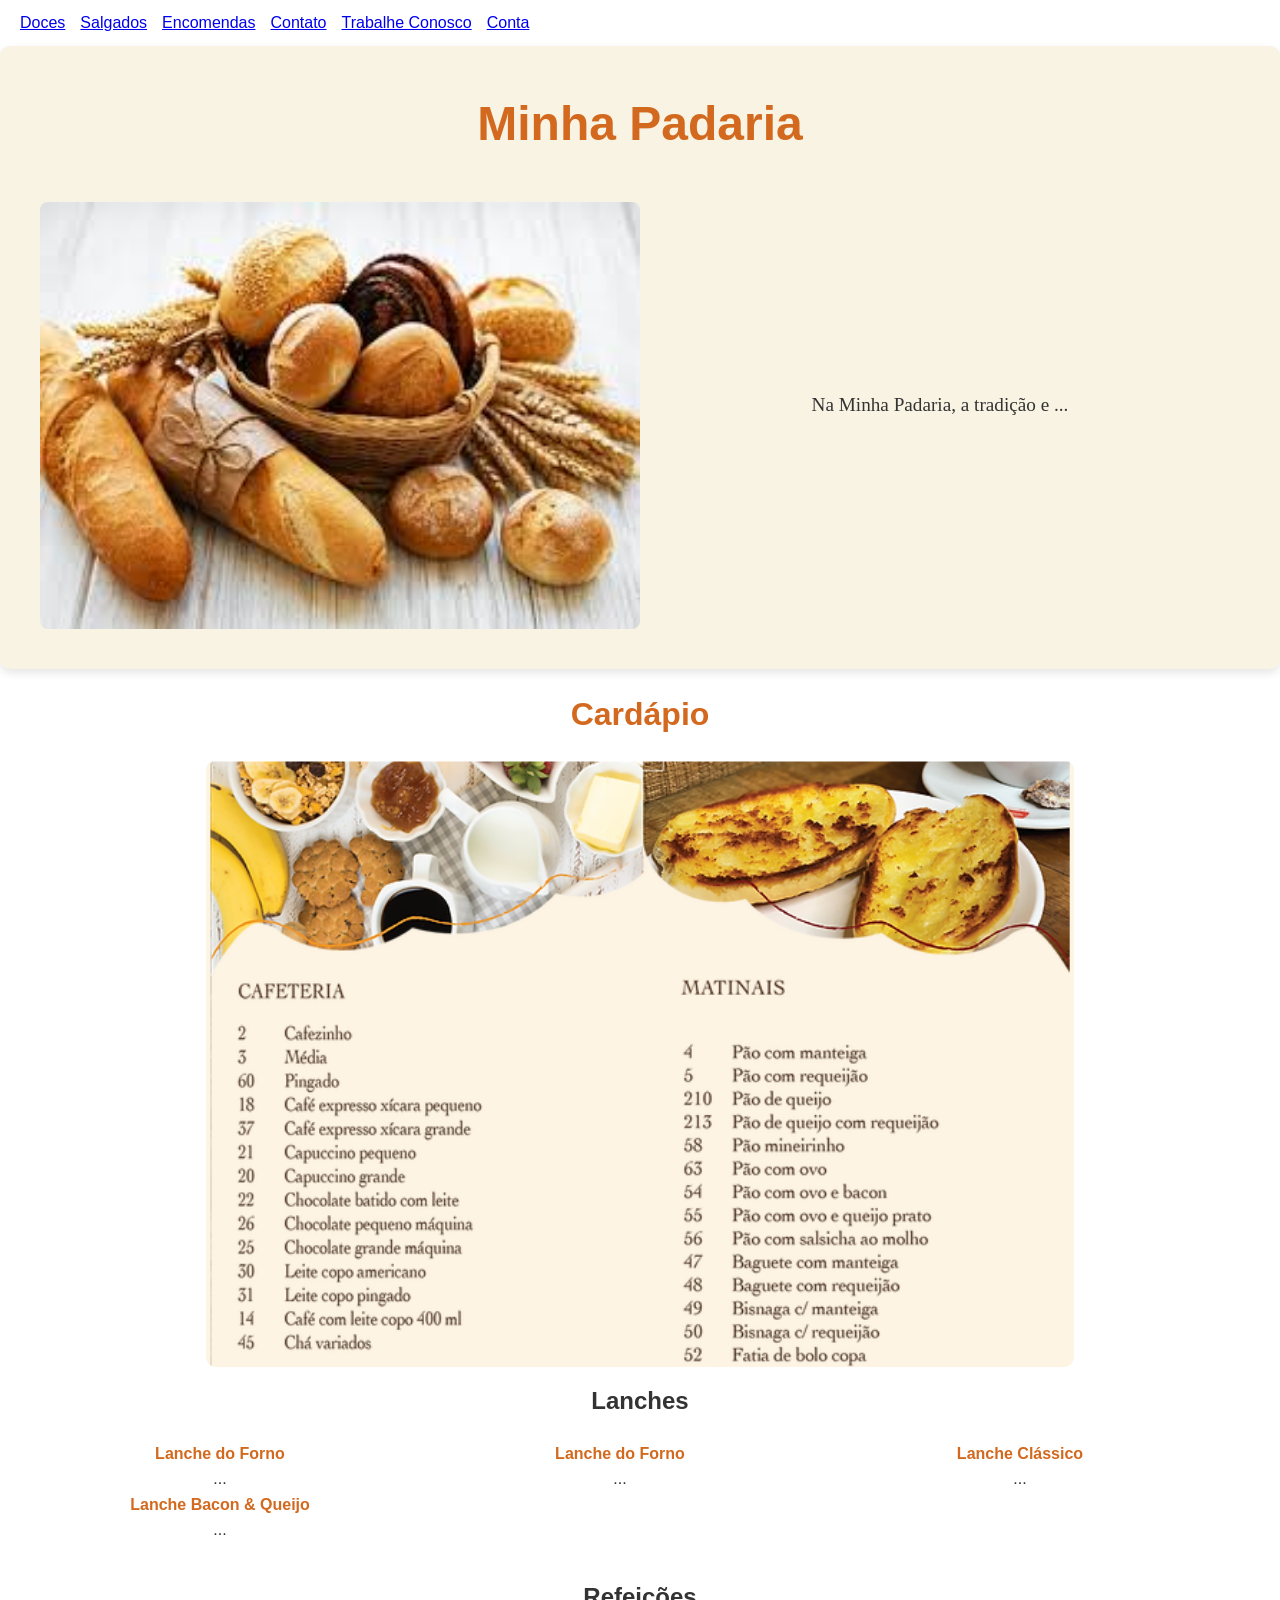
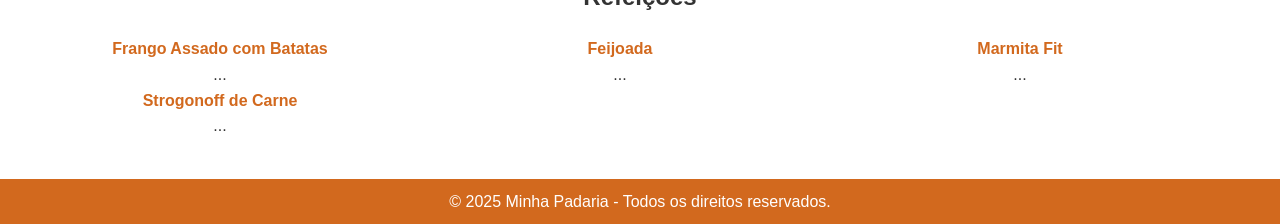
==== Minha Padaria.html @ 49b329f2 "Adicionando arquivos da versão 1.0 do site da padaria." ====
<!DOCTYPE html>
<html lang="pt-br">

<head>
    <meta charset="UTF-8">
    <meta name="viewport" content="width=device-width, initial-scale=1.0">
    <title>Minha Padaria</title>
    <link rel="stylesheet" href="./styles.css">

</head>

<body>
    <header>
        
        <nav>
            <ul class="menu">
                <li><a href="#">Doces</a></li>
                <li><a href="#">Salgados</a></li>
                <li><a href="#">Encomendas</a></li>
                <li><a href="#">Contato</a></li>
                <li><a href="#">Trabalhe Conosco</a></li>
                <li><a href="#">Conta</a></li>
            </ul>
        </nav>
    </header>


    <section class="destaque">
        <h1>Minha Padaria</h1>
        <div class="destaque-resumo">
            <img src="img1.jpg" alt="Imagem da padaria">
            <p>Na Minha Padaria, a tradição e ...
            </p>
        </div>

    </section>

    <section class="cardapio">
        <h2>Cardápio</h2>
        <img src="padaria02.png" alt="Lanche 1">
        <h3>Lanches</h3>
        <div class="card">
            <div class="card-food">
                <h4>Lanche do Forno</h4>
                <p>...</p>
            </div>

            <div class="card-food">

                <div class="card-food">
                    <h4>Lanche do Forno</h4>
                    <p>...</p>
                </div>
            </div>

            <div class="card-food">
                <h4>Lanche Clássico</h4>
                <p>...</p>
            </div>

            <div class="card-food">
                <h4>Lanche Bacon & Queijo</h4>
                <p>...</p>
            </div>

        </div>

        <h3>Refeições</h3>
        <div class="card">
            <div class="card-food">
                <h4>Frango Assado com Batatas</h4>
                <p>...</p>
            </div>

            <div class="card-food">
                <h4>Feijoada</h4>
                <p>...</p>
            </div>

            <div class="card-food">
                <h4>Marmita Fit</h4>
                <p>...</p>
            </div>

            <div class="card-food">
                <h4>Strogonoff de Carne</h4>
                <p>...</p>
            </div>
        </div>
    </section>

    <footer>
        <p>&copy; 2025 Minha Padaria - Todos os direitos reservados.</p>
    </footer>
</body>

</html>
---- styles.css ----
* {
    margin: 0;
    padding: 0;
    box-sizing: border-box;
}

body {
    font-family: Arial, sans-serif;
    background-color: #0;
    color: #333;
    line-height: 1.6;
}

header {
    background-color: #99999;
    padding: 10px 20px;
    display: flex;
    justify-content: space-between;
    align-items: center;
}

.header-logo img{
    height: 50px;
    width: 70px;
}

nav ul {
    display: flex;
    justify-content: space-around;
    list-style: none;
    gap: 15px;
}

.destaque {
    text-align: center;
    padding: 40px;
    background-color: #f8f3e2;
    border-radius: 10px;
    box-shadow: 0 4px 10px rgba(0, 0, 0, 0.1);
}

.destaque h1 {
    font-family: 'Arial', sans-serif; 
    font-size: 3em;
    color: #d2691e; 
    margin-bottom: 20px;
    font-weight: bold;
}

.destaque p {
    font-family: 'Georgia', serif; 
    font-size: 1.2em;
    color: #333; 
    line-height: 1.6;
    margin: 20px 0;
    max-width: 700px;
    margin-left: auto;
    margin-right: auto;
}

.destaque img {
    width: 70%;
    max-width: 600px;
    border-radius: 8px;
    margin-top: 20px;
}

.destaque-resumo{
    display: flex;
    align-items: center;
}

.cardapio {
    padding: 20px;
    display: flex;
    flex-direction: column;
    align-items: center;
}

.cardapio h2 {
    font-family: 'Arial', sans-serif;
    font-size: 2em;
    color: #d2691e;
    margin-bottom: 20px;
    font-weight: bold;
    text-align: center;
}

.cardapio h3 {
    font-family: 'Arial', sans-serif;
    font-size: 1.5rem;
    margin-bottom: 20px;
    font-weight: bold;
    margin-top: 15px;
}

.card {
    display: flex;
    flex-direction: row;
    margin-bottom: 20px;
    flex-wrap: wrap;
    align-items: center;
}

.cardapio img {
    width: 70%;
    max-width: 900px;
    border-radius: 10px;
}

.card h4 {
    font-family: 'Arial', sans-serif;
    color: #d2691e;
}

.card-food{
    width: 400px;
    height: auto;
    display: flex;
    flex-direction: column;
    text-align: center;
}


footer {
    background-color: #d2691e;
    color: white;
    text-align: center;
    padding: 10px;
}
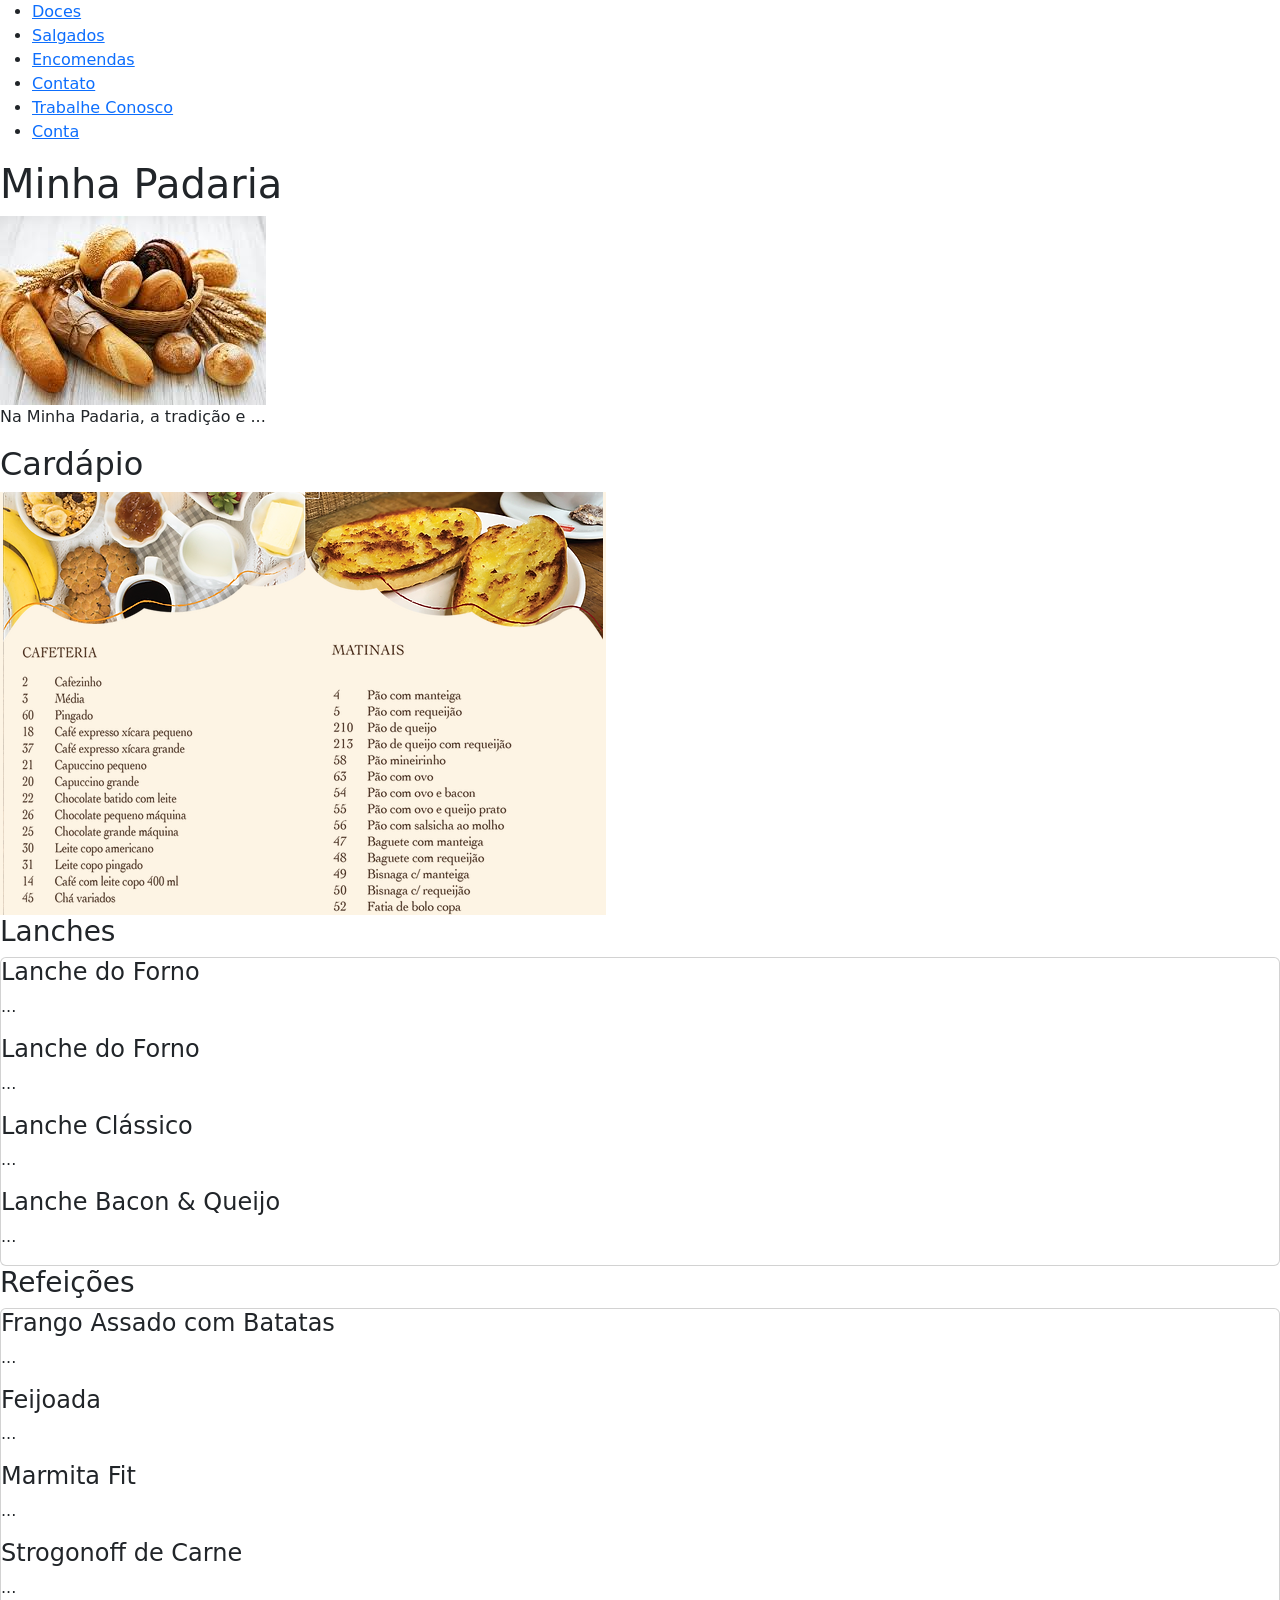
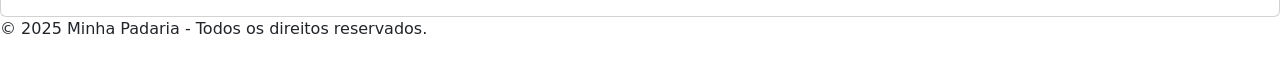
==== commit f599a73a: "Adicionando framework bootstrap para rápida estilização" ====
--- a/Minha Padaria.html
+++ b/Minha Padaria.html
@@ -1,97 +1,99 @@
 <!DOCTYPE html>
 <html lang="pt-br">
+  <head>
+    <meta charset="UTF-8" />
+    <meta name="viewport" content="width=device-width, initial-scale=1.0" />
+    <title>Minha Padaria</title>
+    <link
+      href="https://cdn.jsdelivr.net/npm/bootstrap@5.3.6/dist/css/bootstrap.min.css"
+      rel="stylesheet"
+      integrity="sha384-4Q6Gf2aSP4eDXB8Miphtr37CMZZQ5oXLH2yaXMJ2w8e2ZtHTl7GptT4jmndRuHDT"
+      crossorigin="anonymous"
+    />
+    <link rel="stylesheet" href="./styles.css" />
+  </head>
 
-<head>
-    <meta charset="UTF-8">
-    <meta name="viewport" content="width=device-width, initial-scale=1.0">
-    <title>Minha Padaria</title>
-    <link rel="stylesheet" href="./styles.css">
-
-</head>
-
-<body>
+  <body>
     <header>
-        
-        <nav>
-            <ul class="menu">
-                <li><a href="#">Doces</a></li>
-                <li><a href="#">Salgados</a></li>
-                <li><a href="#">Encomendas</a></li>
-                <li><a href="#">Contato</a></li>
-                <li><a href="#">Trabalhe Conosco</a></li>
-                <li><a href="#">Conta</a></li>
-            </ul>
-        </nav>
+      <nav>
+        <ul class="menu">
+          <li><a href="#">Doces</a></li>
+          <li><a href="#">Salgados</a></li>
+          <li><a href="#">Encomendas</a></li>
+          <li><a href="#">Contato</a></li>
+          <li><a href="#">Trabalhe Conosco</a></li>
+          <li><a href="#">Conta</a></li>
+        </ul>
+      </nav>
     </header>
 
-
     <section class="destaque">
-        <h1>Minha Padaria</h1>
-        <div class="destaque-resumo">
-            <img src="img1.jpg" alt="Imagem da padaria">
-            <p>Na Minha Padaria, a tradição e ...
-            </p>
-        </div>
-
+      <h1>Minha Padaria</h1>
+      <div class="destaque-resumo">
+        <img src="img1.jpg" alt="Imagem da padaria" />
+        <p>Na Minha Padaria, a tradição e ...</p>
+      </div>
     </section>
 
     <section class="cardapio">
-        <h2>Cardápio</h2>
-        <img src="padaria02.png" alt="Lanche 1">
-        <h3>Lanches</h3>
-        <div class="card">
-            <div class="card-food">
-                <h4>Lanche do Forno</h4>
-                <p>...</p>
-            </div>
-
-            <div class="card-food">
-
-                <div class="card-food">
-                    <h4>Lanche do Forno</h4>
-                    <p>...</p>
-                </div>
-            </div>
-
-            <div class="card-food">
-                <h4>Lanche Clássico</h4>
-                <p>...</p>
-            </div>
-
-            <div class="card-food">
-                <h4>Lanche Bacon & Queijo</h4>
-                <p>...</p>
-            </div>
-
+      <h2>Cardápio</h2>
+      <img src="padaria02.png" alt="Lanche 1" />
+      <h3>Lanches</h3>
+      <div class="card">
+        <div class="card-food">
+          <h4>Lanche do Forno</h4>
+          <p>...</p>
         </div>
 
-        <h3>Refeições</h3>
-        <div class="card">
-            <div class="card-food">
-                <h4>Frango Assado com Batatas</h4>
-                <p>...</p>
-            </div>
+        <div class="card-food">
+          <div class="card-food">
+            <h4>Lanche do Forno</h4>
+            <p>...</p>
+          </div>
+        </div>
 
-            <div class="card-food">
-                <h4>Feijoada</h4>
-                <p>...</p>
-            </div>
+        <div class="card-food">
+          <h4>Lanche Clássico</h4>
+          <p>...</p>
+        </div>
 
-            <div class="card-food">
-                <h4>Marmita Fit</h4>
-                <p>...</p>
-            </div>
+        <div class="card-food">
+          <h4>Lanche Bacon & Queijo</h4>
+          <p>...</p>
+        </div>
+      </div>
 
-            <div class="card-food">
-                <h4>Strogonoff de Carne</h4>
-                <p>...</p>
-            </div>
+      <h3>Refeições</h3>
+      <div class="card">
+        <div class="card-food">
+          <h4>Frango Assado com Batatas</h4>
+          <p>...</p>
         </div>
+
+        <div class="card-food">
+          <h4>Feijoada</h4>
+          <p>...</p>
+        </div>
+
+        <div class="card-food">
+          <h4>Marmita Fit</h4>
+          <p>...</p>
+        </div>
+
+        <div class="card-food">
+          <h4>Strogonoff de Carne</h4>
+          <p>...</p>
+        </div>
+      </div>
     </section>
 
     <footer>
-        <p>&copy; 2025 Minha Padaria - Todos os direitos reservados.</p>
+      <p>&copy; 2025 Minha Padaria - Todos os direitos reservados.</p>
     </footer>
-</body>
-
-</html>+    <script
+      src="https://cdn.jsdelivr.net/npm/bootstrap@5.3.6/dist/js/bootstrap.bundle.min.js"
+      integrity="sha384-j1CDi7MgGQ12Z7Qab0qlWQ/Qqz24Gc6BM0thvEMVjHnfYGF0rmFCozFSxQBxwHKO"
+      crossorigin="anonymous"
+    ></script>
+  </body>
+</html>
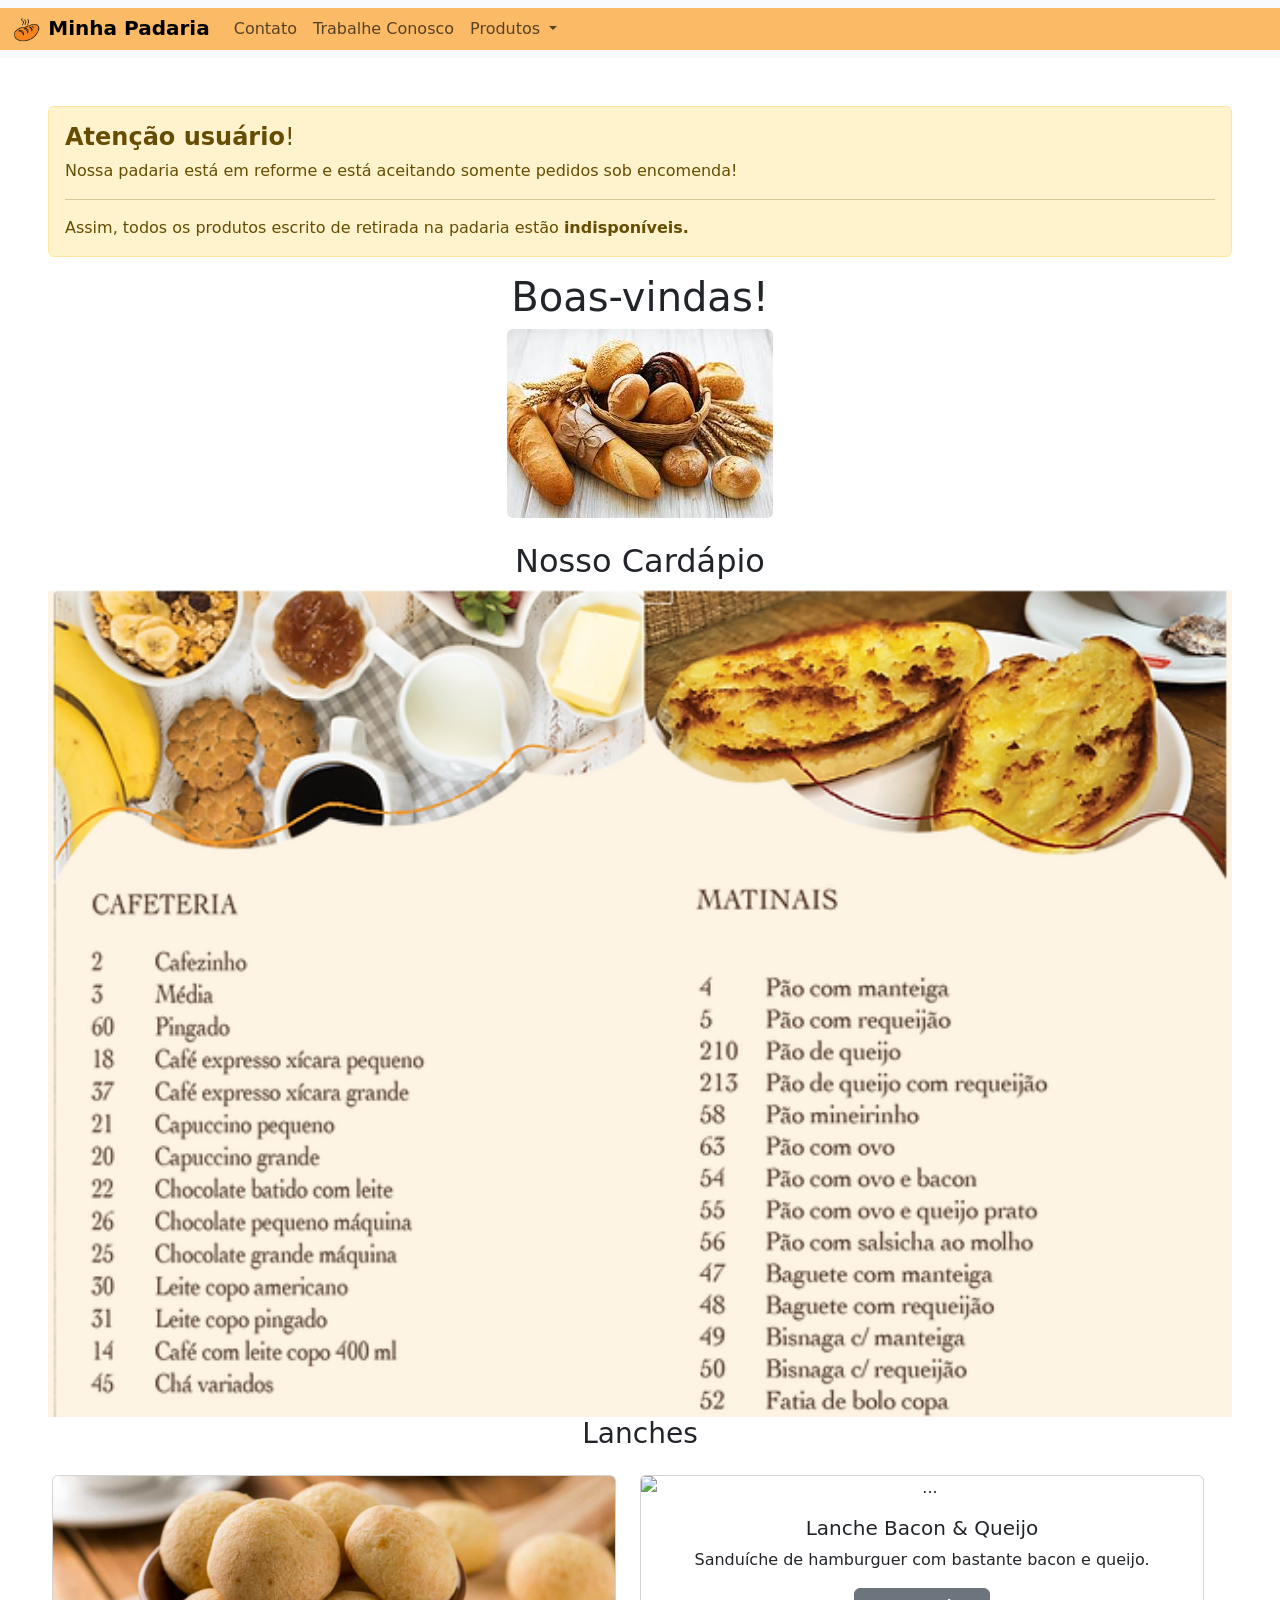
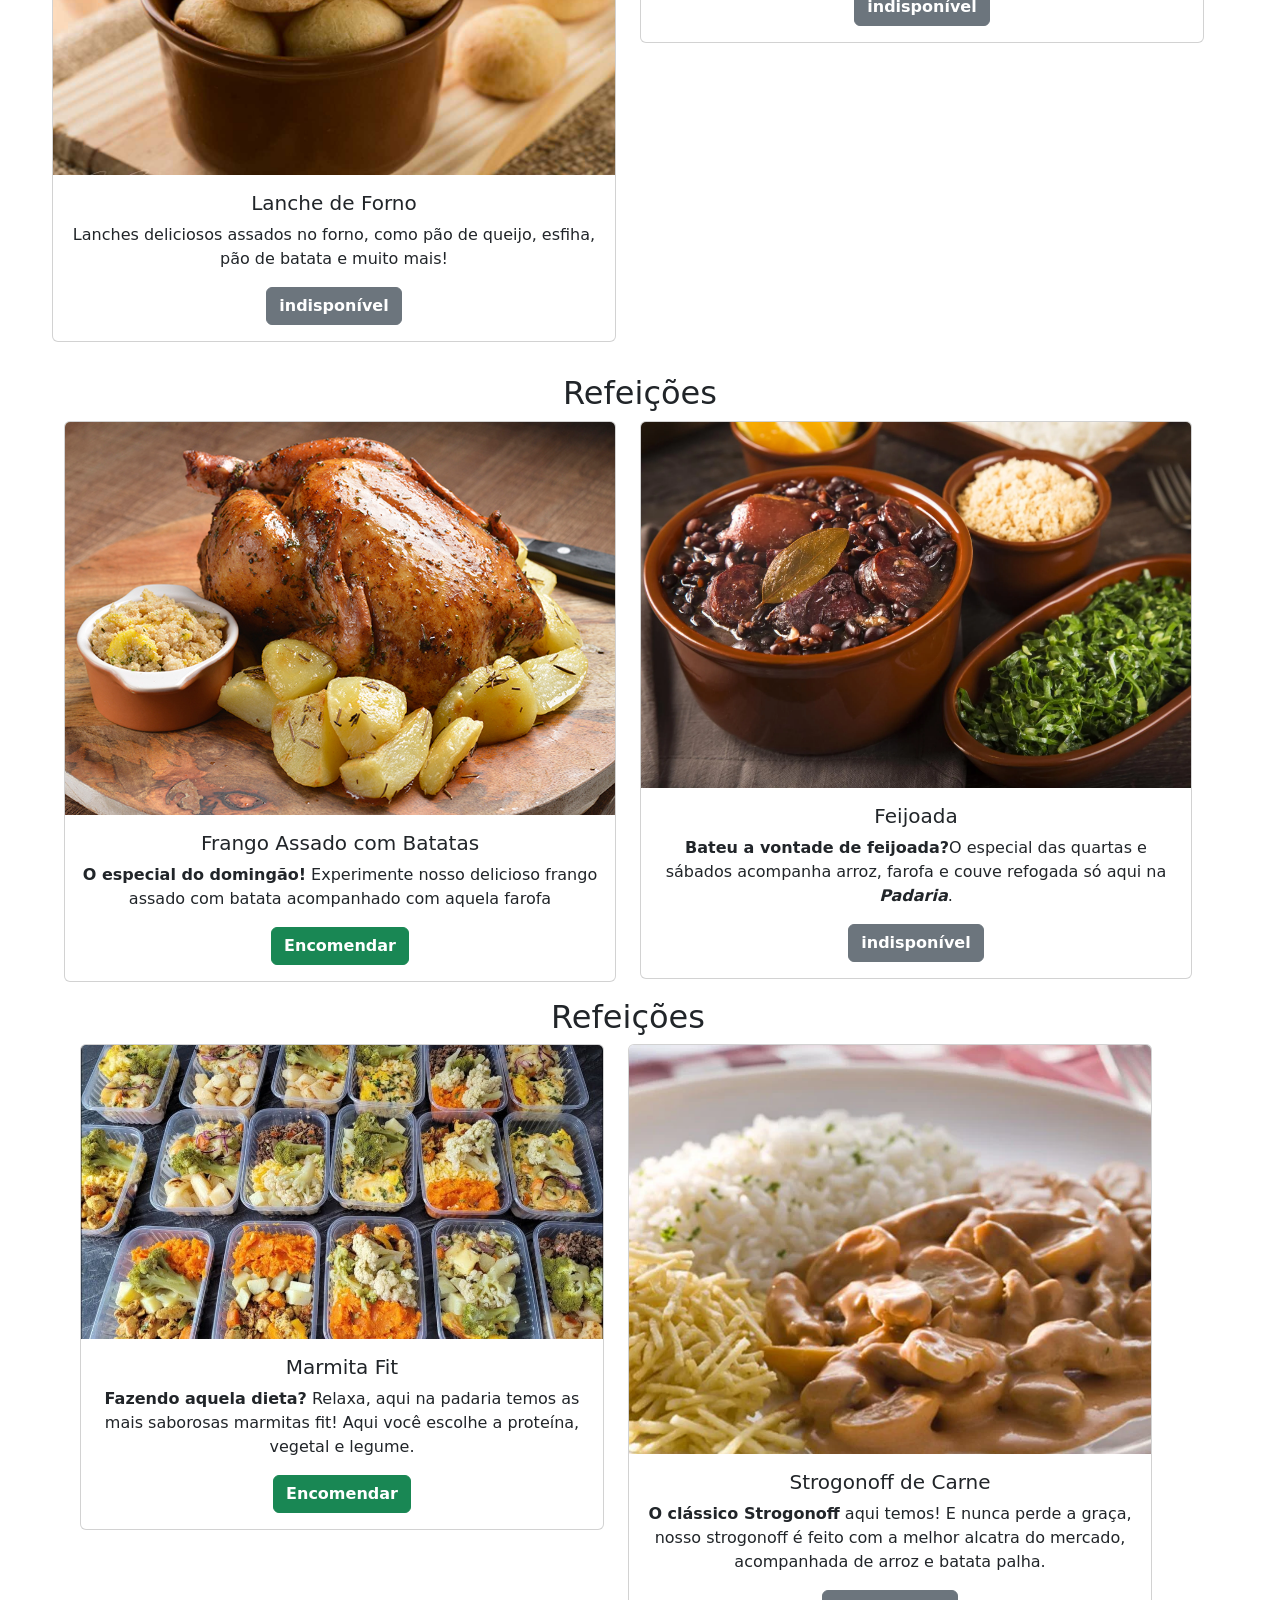
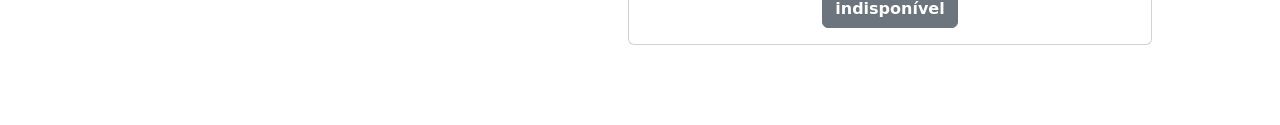
==== commit 27162cf2: "Adicionando bootstrap, pequenos elementos de affordance, heurísticas e análise semiótica" ====
--- a/Minha Padaria.html
+++ b/Minha Padaria.html
@@ -4,6 +4,7 @@
     <meta charset="UTF-8" />
     <meta name="viewport" content="width=device-width, initial-scale=1.0" />
     <title>Minha Padaria</title>
+    <link rel="shortcut icon" href="padaria-logo.png" type="image/x-icon" />
     <link
       href="https://cdn.jsdelivr.net/npm/bootstrap@5.3.6/dist/css/bootstrap.min.css"
       rel="stylesheet"
@@ -15,85 +16,157 @@
 
   <body>
     <header>
-      <nav>
-        <ul class="menu">
-          <li><a href="#">Doces</a></li>
-          <li><a href="#">Salgados</a></li>
-          <li><a href="#">Encomendas</a></li>
-          <li><a href="#">Contato</a></li>
-          <li><a href="#">Trabalhe Conosco</a></li>
-          <li><a href="#">Conta</a></li>
-        </ul>
+      <nav class="navbar navbar-expand-lg bg-body-tertiary">
+        <div style="background-color: #faba66" class="container-fluid">
+          <a class="navbar-brand" href="#">
+            <img src="padaria-logo.png" alt="Logo" width="30" />
+            <strong>Minha Padaria</strong>
+          </a>
+
+          <button
+            class="navbar-toggler"
+            type="button"
+            data-bs-toggle="collapse"
+            data-bs-target="#navbarNavDropdown"
+            aria-controls="navbarNavDropdown"
+            aria-expanded="false"
+            aria-label="Toggle navigation"
+          >
+            <span class="navbar-toggler-icon"></span>
+          </button>
+          <div class="collapse navbar-collapse" id="navbarNavDropdown">
+            <ul class="navbar-nav">
+              <li class="nav-item">
+                <a class="nav-link" href="#">Contato</a>
+              </li>
+              <li class="nav-item">
+                <a class="nav-link" href="#">Trabalhe Conosco</a>
+              </li>
+              <li class="nav-item dropdown">
+                <a
+                  class="nav-link dropdown-toggle"
+                  href="#"
+                  role="button"
+                  data-bs-toggle="dropdown"
+                  aria-expanded="false"
+                >
+                  Produtos
+                </a>
+                <ul class="dropdown-menu">
+                  <li><a class="dropdown-item" href="#Car">Doces</a></li>
+                  <li><a class="dropdown-item" href="#Car">Salgados</a></li>
+                  <li><a class="dropdown-item" href="#Car">Encomendas</a></li>
+                </ul>
+              </li>
+            </ul>
+          </div>
+        </div>
       </nav>
     </header>
+    
+    <div class="mx-auto p-5">
+                  <div class="alert alert-warning" role="alert">
+  <h4 class="alert-heading"><strong>Atenção usuário</strong>!</h4>
+  <p>Nossa padaria está em reforme e está aceitando somente pedidos sob encomenda!</p>
+  <hr>
+  <p class="mb-0">Assim, todos os produtos escrito de retirada na padaria estão <strong>indisponíveis.</strong></p>
+</div>
 
-    <section class="destaque">
-      <h1>Minha Padaria</h1>
-      <div class="destaque-resumo">
-        <img src="img1.jpg" alt="Imagem da padaria" />
-        <p>Na Minha Padaria, a tradição e ...</p>
-      </div>
-    </section>
+      <section class="destaque">
+        <div class="text-center">
+          <h1>Boas-vindas!</h1>
+          <img src="img1.jpg" class="rounded" alt="Pão" />
+        </div>
+      </section>
+      <br />
 
-    <section class="cardapio">
-      <h2>Cardápio</h2>
-      <img src="padaria02.png" alt="Lanche 1" />
-      <h3>Lanches</h3>
-      <div class="card">
-        <div class="card-food">
-          <h4>Lanche do Forno</h4>
-          <p>...</p>
-        </div>
+      <section class="text-center">
+        <div class="row"><br>
+          <h2>Nosso Cardápio</h2>
+          <img src="padaria02.png" alt="Lanche 1" />
+    
+          <h3 class="text-center">Lanches</h3>
+          <div class="row p-3">
+            <div class="col-sm-6 mb-3 mb-sm-0">
+              <div class="card">
+                <img src="paodequeijo.jpg" class="card-img-top" alt="..." />
+                <div class="card-body">
+                  <h5 class="card-title">Lanche de Forno</h5>
+                  <p class="card-text">Lanches deliciosos assados no forno, como pão de queijo, esfiha, pão de batata e muito mais!</p>
+                  <a href="#" class="btn btn-secondary" id="liveAlertBtn"><strong>indisponível</strong></a>
+                </div>
+              </div>
+            </div>
+            <div class="col-sm-6">
+              <div class="card">
+                <img src="lanchebaconqueijo.jpeg" class="card-img-top" alt="..." />
+                <div class="card-body">
+                  <h5 class="card-title">Lanche Bacon & Queijo</h5>
+                  <p class="card-text">Sanduíche de hamburguer com bastante bacon e queijo.</p>
+                  <a href="#" class="btn btn-secondary" id="liveAlertBtn"><strong>indisponível</strong></a>
+                </div>
+              </div>
+            </div>
+          </div>
 
-        <div class="card-food">
-          <div class="card-food">
-            <h4>Lanche do Forno</h4>
-            <p>...</p>
+<section class="text-center">
+        <div class="row p-3">
+          <h2>Refeições</h2>
+          <div class="row">
+            <div class="col-sm-6 mb-3 mb-sm-0">
+              <div class="card">
+                <img src="frango.jpg" class="card-img-top" alt="..." />
+                <div class="card-body">
+                  <h5 class="card-title">Frango Assado com Batatas</h5>
+                  <p class="card-text"><strong>O especial do domingão!</strong> Experimente nosso delicioso frango assado com batata acompanhado com aquela farofa</p>
+                  <a href="#" class="btn btn-success" id="liveAlertBtn"><strong>Encomendar</strong></a>
+                </div>
+              </div>
+            </div>
+            <div class="col-sm-6">
+              <div class="card">
+                <img src="Feijoada-deliciosa.webp" class="card-img-top" alt="..." />
+                <div class="card-body">
+                  <h5 class="card-title">Feijoada</h5>
+                  <p class="card-text"><strong>Bateu a vontade de feijoada?</strong>O especial das quartas e sábados acompanha arroz, farofa e couve refogada só aqui na <b><i>Padaria</i></b>.</p>
+                  <a href="#" class="btn btn-secondary" id="liveAlertBtn"><strong>indisponível</strong></a>
+                </div>
+              </div>
+            </div>
+            <div class="text-center">
+                    <div class="row p-3">
+          <h2>Refeições</h2>
+          <div class="row">
+            <div class="col-sm-6 mb-3 mb-sm-0">
+              <div class="card">
+                <img src="marmitafit.jpg" class="card-img-top" alt="..." />
+                <div class="card-body">
+                  <h5 class="card-title">Marmita Fit</h5>
+                  <p class="card-text"><strong>Fazendo aquela dieta?</strong> Relaxa, aqui na padaria temos as mais saborosas marmitas fit! Aqui você escolhe a proteína, vegetal e legume.</p>
+                  <a href="#" class="btn btn-success" id="liveAlertBtn"><strong>Encomendar</strong></a>
+                </div>
+              </div>
+            </div>
+            <div class="col-sm-6">
+              <div class="card">
+                <img src="strogonoff.webp" class="card-img-top" alt="..." />
+                <div class="card-body">
+                  <h5 class="card-title">Strogonoff de Carne</h5>
+                  <p class="card-text"><strong>O clássico Strogonoff</strong> aqui temos! E nunca perde a graça, nosso strogonoff é feito com a melhor alcatra do mercado, acompanhada de arroz e batata palha.</p>
+                  <a href="#" class="btn btn-secondary" id="liveAlertBtn"><strong>indisponível</strong></a>
+                </div>
+              </div>
+            </div>
+
+          </div>
           </div>
         </div>
-
-        <div class="card-food">
-          <h4>Lanche Clássico</h4>
-          <p>...</p>
-        </div>
-
-        <div class="card-food">
-          <h4>Lanche Bacon & Queijo</h4>
-          <p>...</p>
-        </div>
-      </div>
-
-      <h3>Refeições</h3>
-      <div class="card">
-        <div class="card-food">
-          <h4>Frango Assado com Batatas</h4>
-          <p>...</p>
-        </div>
-
-        <div class="card-food">
-          <h4>Feijoada</h4>
-          <p>...</p>
-        </div>
-
-        <div class="card-food">
-          <h4>Marmita Fit</h4>
-          <p>...</p>
-        </div>
-
-        <div class="card-food">
-          <h4>Strogonoff de Carne</h4>
-          <p>...</p>
-        </div>
-      </div>
-    </section>
-
-    <footer>
-      <p>&copy; 2025 Minha Padaria - Todos os direitos reservados.</p>
-    </footer>
-    <script
-      src="https://cdn.jsdelivr.net/npm/bootstrap@5.3.6/dist/js/bootstrap.bundle.min.js"
-      integrity="sha384-j1CDi7MgGQ12Z7Qab0qlWQ/Qqz24Gc6BM0thvEMVjHnfYGF0rmFCozFSxQBxwHKO"
-      crossorigin="anonymous"
-    ></script>
+      </section>
+    </div>
+      <script
+        src="https://cdn.jsdelivr.net/npm/bootstrap@5.3.6/dist/js/bootstrap.bundle.min.js"
+        integrity="sha384-j1CDi7MgGQ12Z7Qab0qlWQ/Qqz24Gc6BM0thvEMVjHnfYGF0rmFCozFSxQBxwHKO"
+        crossorigin="anonymous">
+    </script>
   </body>
 </html>
